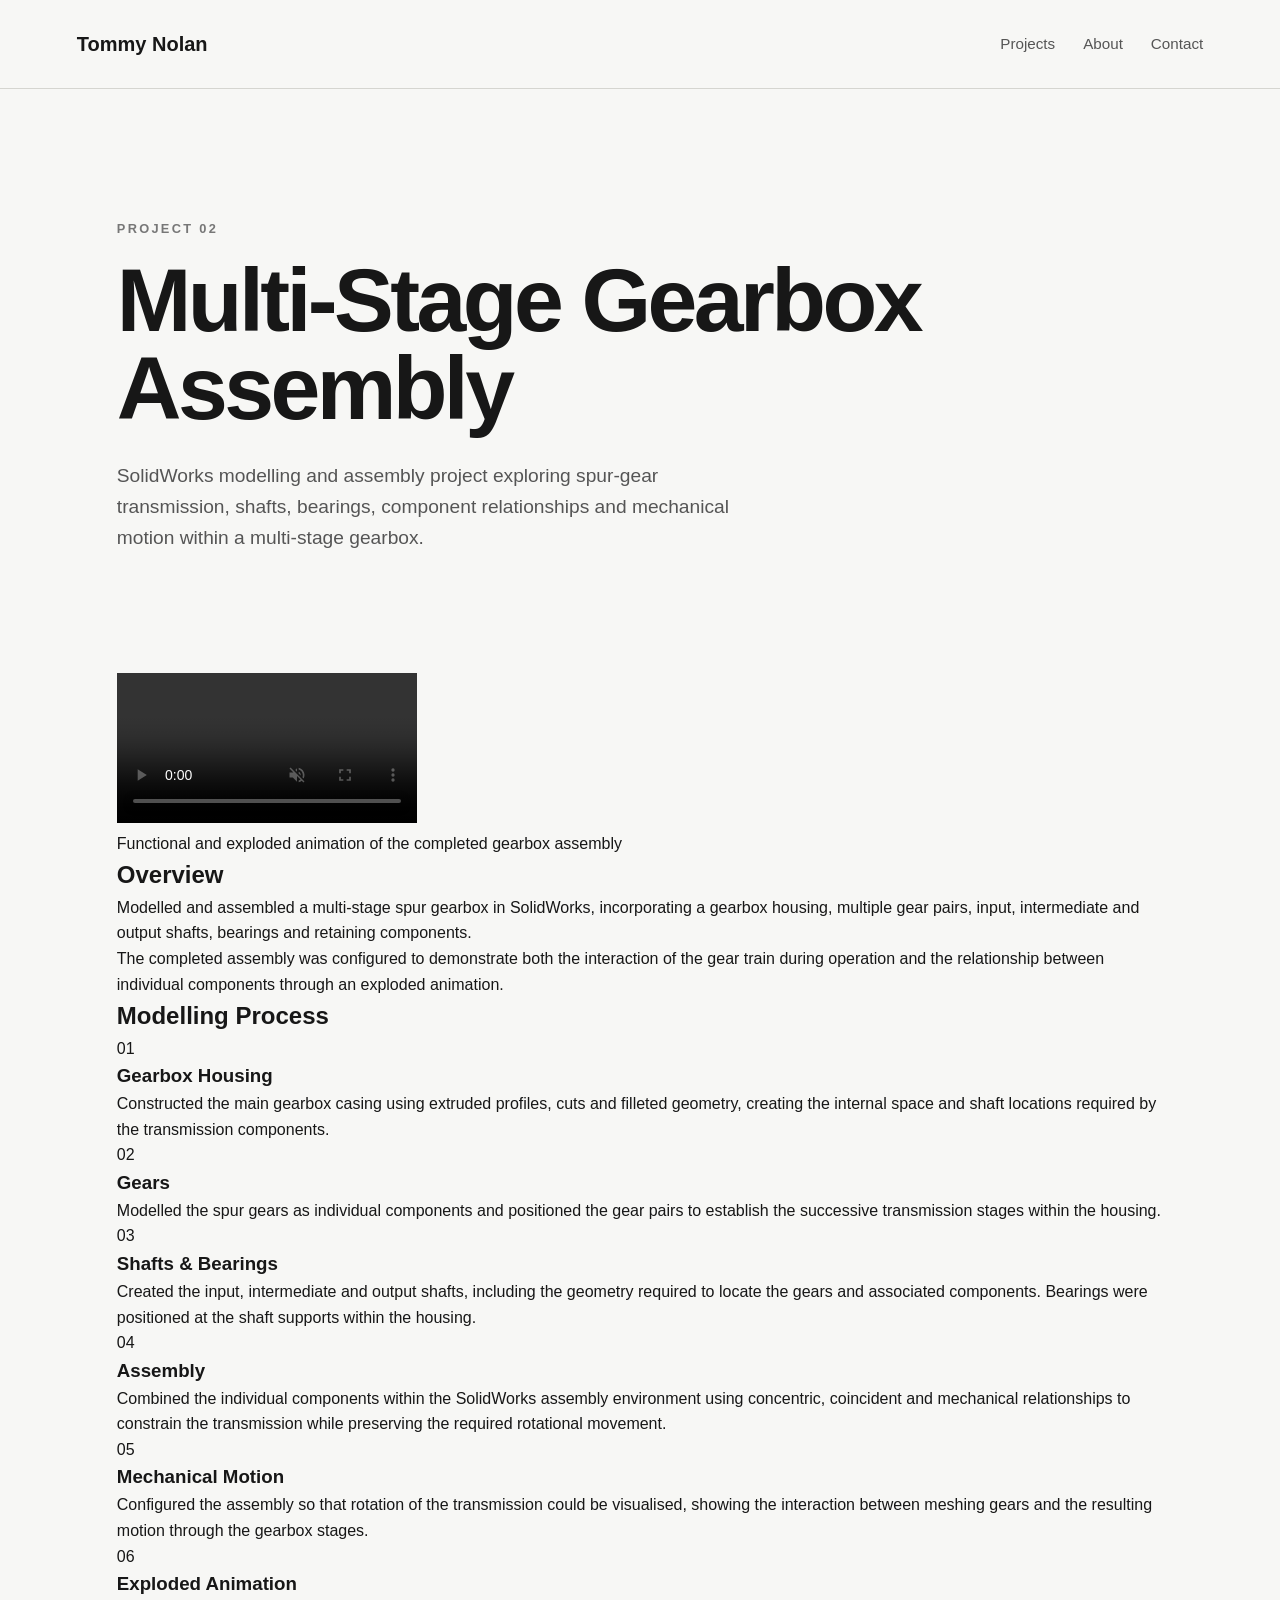
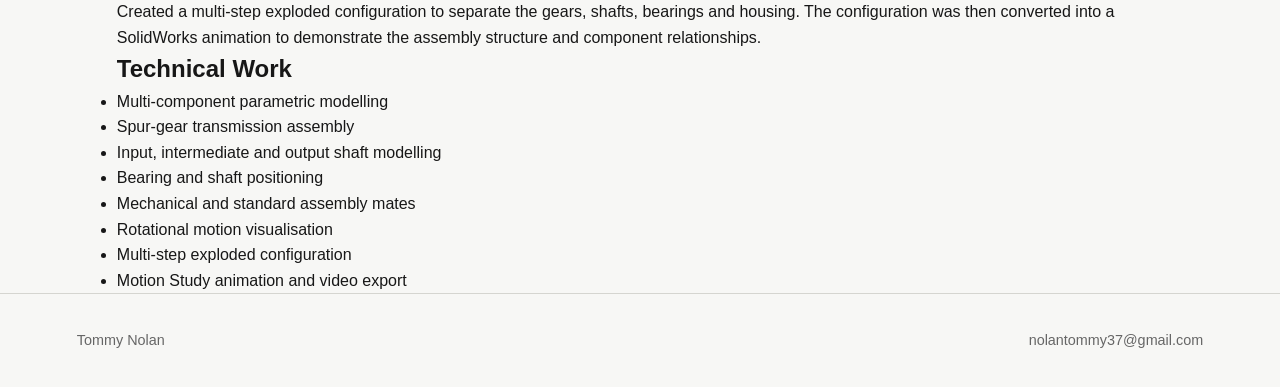
==== gearbox.html @ 4b903edf "Create gearbox.html" ====
<!DOCTYPE html>
<html lang="en">

<head>
    <meta charset="UTF-8">

    <meta name="viewport"
          content="width=device-width, initial-scale=1.0">

    <title>Gearbox Assembly | Tommy Nolan</title>

    <link rel="stylesheet" href="style.css">
</head>


<body>


<header>

    <nav>

        <h1>
            <a href="index.html">Tommy Nolan</a>
        </h1>

        <div class="nav-links">

            <a href="index.html#projects">Projects</a>

            <a href="index.html#about">About</a>

            <a href="mailto:nolantommy37@gmail.com">
                Contact
            </a>

        </div>

    </nav>

</header>



<main>


    <!-- =====================================================
         PROJECT HEADER
    ====================================================== -->

    <section class="hero">

        <p class="eyebrow">
            PROJECT 02
        </p>

        <h2>
            Multi-Stage Gearbox Assembly
        </h2>

        <p class="intro">

            SolidWorks modelling and assembly project exploring
            spur-gear transmission, shafts, bearings, component
            relationships and mechanical motion within a
            multi-stage gearbox.

        </p>

    </section>



    <!-- =====================================================
         ANIMATION
    ====================================================== -->

    <section class="project-section">

        <video
            class="project-video"
            controls
            muted
            loop
            playsinline>

            <source
                src="gearbox_explode.mp4"
                type="video/mp4">

            Your browser does not support HTML video.

        </video>

        <p class="media-caption">
            Functional and exploded animation of the completed gearbox assembly
        </p>

    </section>



    <!-- =====================================================
         OVERVIEW
    ====================================================== -->

    <section class="project-section">

        <h2>Overview</h2>

        <p>

            Modelled and assembled a multi-stage spur gearbox in
            SolidWorks, incorporating a gearbox housing, multiple
            gear pairs, input, intermediate and output shafts,
            bearings and retaining components.

        </p>

        <p>

            The completed assembly was configured to demonstrate
            both the interaction of the gear train during operation
            and the relationship between individual components
            through an exploded animation.

        </p>

    </section>



    <!-- =====================================================
         MODELLING PROCESS
    ====================================================== -->

    <section class="project-section">

        <h2>Modelling Process</h2>

        <div class="process-grid">


            <div class="process-item">

                <span class="process-number">01</span>

                <div>

                    <h3>Gearbox Housing</h3>

                    <p>

                        Constructed the main gearbox casing using
                        extruded profiles, cuts and filleted geometry,
                        creating the internal space and shaft locations
                        required by the transmission components.

                    </p>

                </div>

            </div>


            <div class="process-item">

                <span class="process-number">02</span>

                <div>

                    <h3>Gears</h3>

                    <p>

                        Modelled the spur gears as individual components
                        and positioned the gear pairs to establish the
                        successive transmission stages within the housing.

                    </p>

                </div>

            </div>


            <div class="process-item">

                <span class="process-number">03</span>

                <div>

                    <h3>Shafts & Bearings</h3>

                    <p>

                        Created the input, intermediate and output shafts,
                        including the geometry required to locate the gears
                        and associated components. Bearings were positioned
                        at the shaft supports within the housing.

                    </p>

                </div>

            </div>


            <div class="process-item">

                <span class="process-number">04</span>

                <div>

                    <h3>Assembly</h3>

                    <p>

                        Combined the individual components within the
                        SolidWorks assembly environment using concentric,
                        coincident and mechanical relationships to constrain
                        the transmission while preserving the required
                        rotational movement.

                    </p>

                </div>

            </div>


            <div class="process-item">

                <span class="process-number">05</span>

                <div>

                    <h3>Mechanical Motion</h3>

                    <p>

                        Configured the assembly so that rotation of the
                        transmission could be visualised, showing the
                        interaction between meshing gears and the resulting
                        motion through the gearbox stages.

                    </p>

                </div>

            </div>


            <div class="process-item">

                <span class="process-number">06</span>

                <div>

                    <h3>Exploded Animation</h3>

                    <p>

                        Created a multi-step exploded configuration to
                        separate the gears, shafts, bearings and housing.
                        The configuration was then converted into a
                        SolidWorks animation to demonstrate the assembly
                        structure and component relationships.

                    </p>

                </div>

            </div>


        </div>

    </section>



    <!-- =====================================================
         TECHNICAL WORK
    ====================================================== -->

    <section class="project-section project-end">

        <h2>Technical Work</h2>

        <ul class="technical-list">

            <li>Multi-component parametric modelling</li>

            <li>Spur-gear transmission assembly</li>

            <li>Input, intermediate and output shaft modelling</li>

            <li>Bearing and shaft positioning</li>

            <li>Mechanical and standard assembly mates</li>

            <li>Rotational motion visualisation</li>

            <li>Multi-step exploded configuration</li>

            <li>Motion Study animation and video export</li>

        </ul>

    </section>


</main>



<footer>

    <p>Tommy Nolan</p>

    <a href="mailto:nolantommy37@gmail.com">
        nolantommy37@gmail.com
    </a>

</footer>


</body>

</html>
---- style.css ----
* {
    box-sizing: border-box;
    margin: 0;
    padding: 0;
}

html {
    scroll-behavior: smooth;
}

body {
    font-family: Arial, Helvetica, sans-serif;
    background: #f7f7f5;
    color: #171717;
    line-height: 1.6;
}

a {
    color: inherit;
    text-decoration: none;
}

header {
    padding: 28px 6%;
    border-bottom: 1px solid #d5d5d0;
}

nav {
    max-width: 1200px;
    margin: auto;
    display: flex;
    align-items: center;
    justify-content: space-between;
}

nav h1 {
    font-size: 1.25rem;
    font-weight: 700;
}

.nav-links {
    display: flex;
    gap: 28px;
}

.nav-links a {
    font-size: 0.95rem;
    color: #555;
}

.nav-links a:hover {
    color: #000;
}

main {
    max-width: 1200px;
    margin: auto;
    padding: 0 6%;
}

.hero {
    padding: 130px 0 120px;
    max-width: 850px;
}

.eyebrow {
    font-size: 0.8rem;
    letter-spacing: 0.18em;
    font-weight: 700;
    color: #777;
    margin-bottom: 18px;
}

.hero h2 {
    font-size: clamp(3rem, 7vw, 6rem);
    line-height: 0.98;
    letter-spacing: -0.04em;
    margin-bottom: 28px;
}

.intro {
    max-width: 650px;
    font-size: 1.2rem;
    color: #555;
}

#projects {
    padding: 40px 0 120px;
}

#projects > h2,
#about > h2 {
    font-size: 1.8rem;
    margin-bottom: 32px;
    padding-bottom: 12px;
    border-bottom: 1px solid #ccc;
}

.projects-grid {
    display: grid;
    grid-template-columns: repeat(2, 1fr);
    gap: 28px;
}

.project-card {
    display: block;
    background: white;
    border: 1px solid #ddd;
    transition: transform 0.2s ease, box-shadow 0.2s ease;
}

.project-card:hover {
    transform: translateY(-4px);
    box-shadow: 0 12px 30px rgba(0,0,0,0.08);
}

.project-image {
    aspect-ratio: 16 / 10;
    width: 100%;
    overflow: hidden;
}

.project-image img {
    width: 100%;
    height: 100%;
    object-fit: cover;
}

.placeholder {
    background: #e8e8e4;
    display: flex;
    align-items: center;
    justify-content: center;
    color: #777;
}

.project-info {
    padding: 24px;
}

.project-number {
    font-size: 0.8rem;
    color: #888;
    margin-bottom: 8px;
}

.project-info h3 {
    font-size: 1.5rem;
    margin-bottom: 8px;
}

.project-info p {
    color: #666;
}

.coming-soon {
    opacity: 0.65;
}

#about {
    padding: 80px 0 140px;
    max-width: 750px;
}

#about p {
    font-size: 1.15rem;
    color: #555;
}

footer {
    border-top: 1px solid #d5d5d0;
    padding: 35px 6%;
    display: flex;
    justify-content: space-between;
    color: #666;
    font-size: 0.9rem;
}

@media (max-width: 750px) {
    .projects-grid {
        grid-template-columns: 1fr;
    }

    .nav-links {
        gap: 14px;
    }

    .hero {
        padding: 90px 0;
    }

    footer {
        flex-direction: column;
        gap: 8px;
    }
}
.status-note {
    display: inline-block;
    margin-top: 28px;
    padding: 10px 14px;

    font-size: 0.85rem;
    color: #555;

    background: #ececea;
    border-left: 3px solid #333;
}
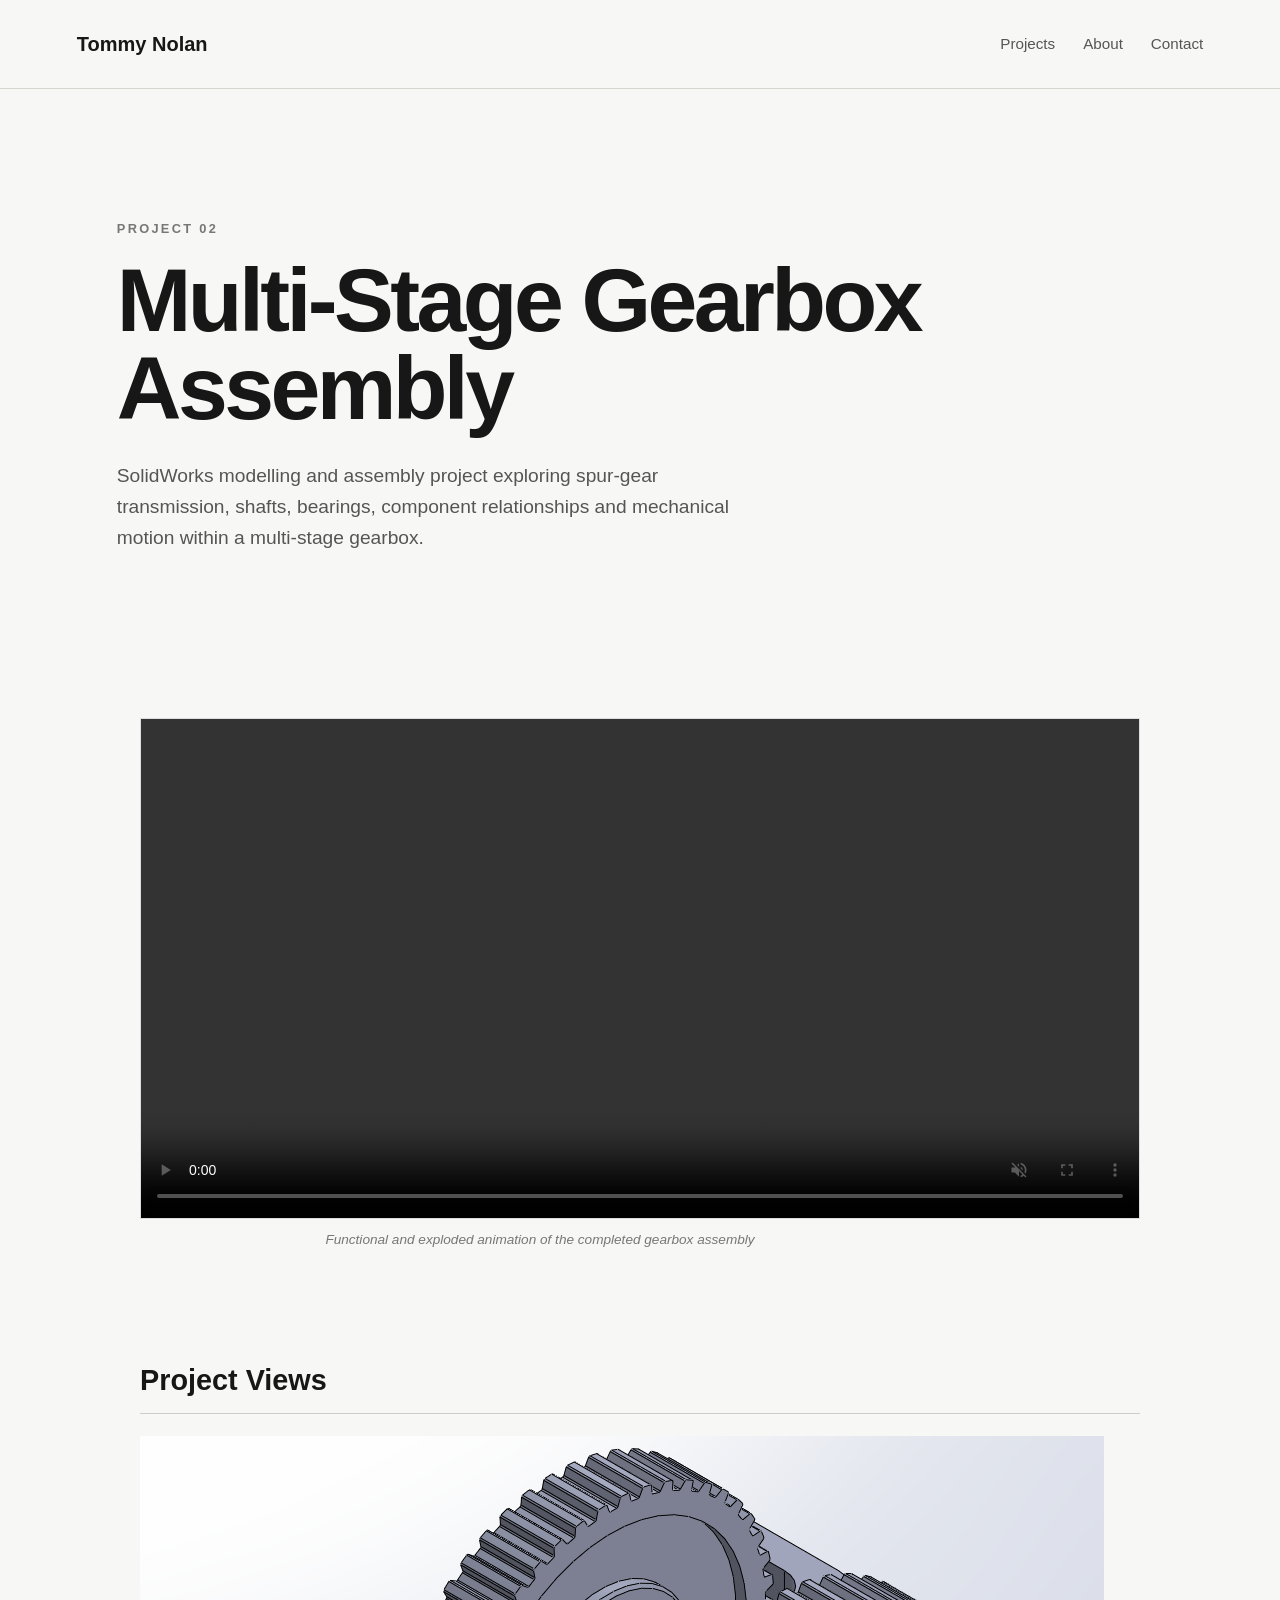
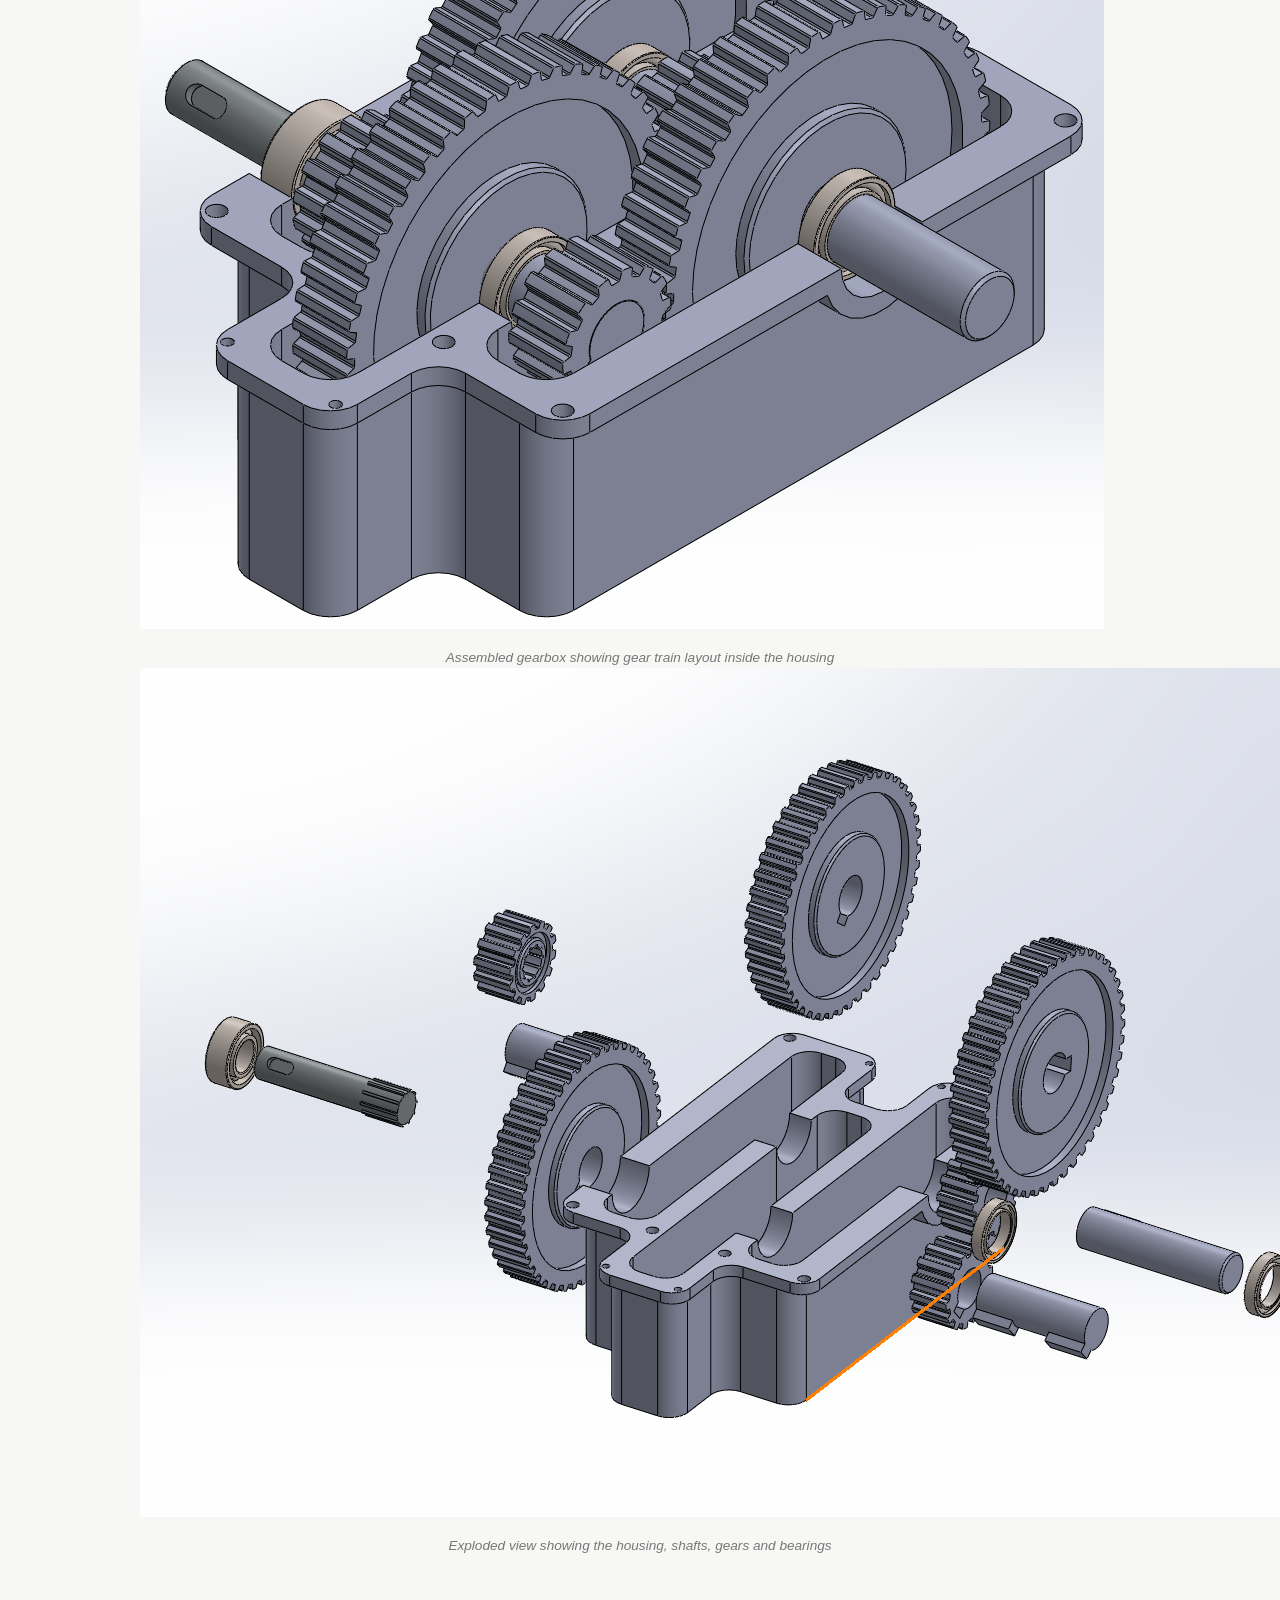
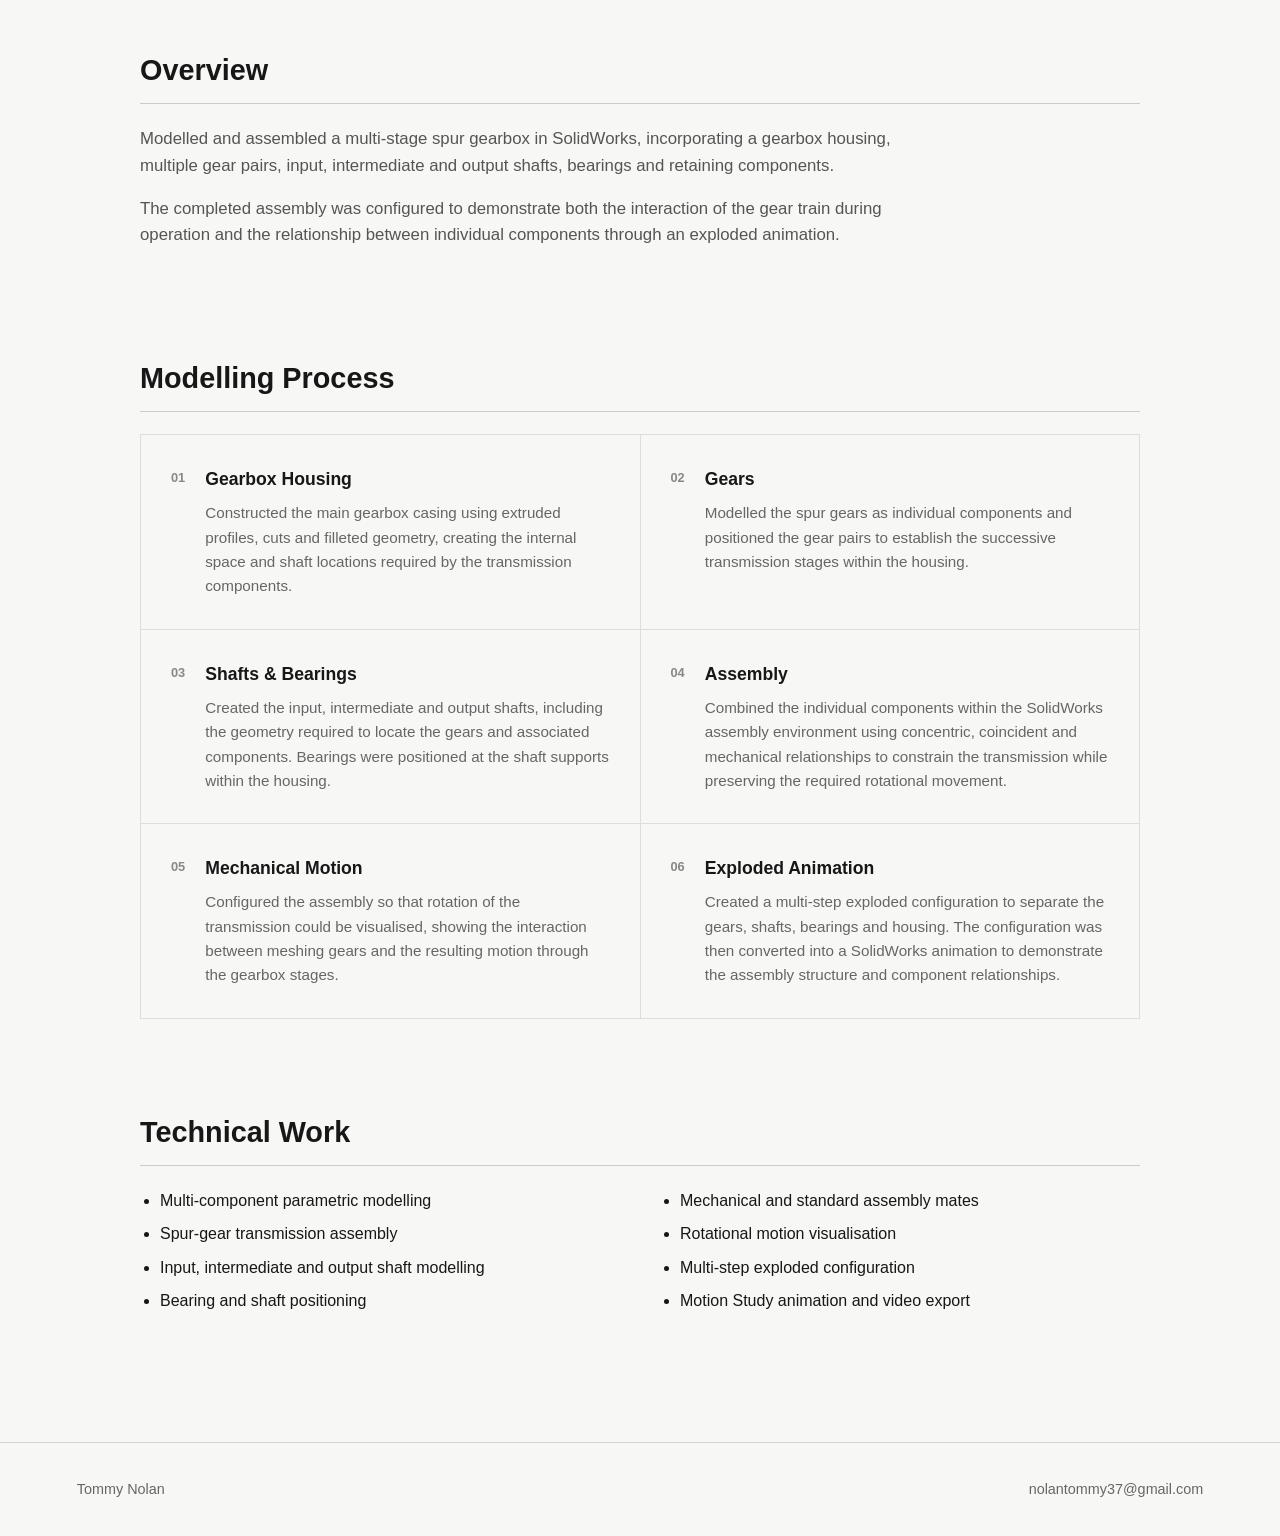
==== commit f1abeb23: "Update gearbox.html" ====
--- a/gearbox.html
+++ b/gearbox.html
@@ -99,7 +99,25 @@
 
     </section>
 
-
+<section class="project-section">
+
+    <h2>Project Views</h2>
+
+    <div class="image-grid-two">
+
+        <div class="image-card">
+            <img src="gearbox_assembled.png" alt="Assembled gearbox close-up view">
+            <p class="media-caption">Assembled gearbox showing gear train layout inside the housing</p>
+        </div>
+
+        <div class="image-card">
+            <img src="gearbox_exploded.png" alt="Exploded view of gearbox assembly">
+            <p class="media-caption">Exploded view showing the housing, shafts, gears and bearings</p>
+        </div>
+
+    </div>
+
+</section>
 
     <!-- =====================================================
          OVERVIEW
--- a/style.css
+++ b/style.css
@@ -205,3 +205,117 @@
     background: #ececea;
     border-left: 3px solid #333;
 }
+/* =========================================================
+   PROJECT PAGES
+========================================================= */
+
+.project-section {
+    max-width: 1000px;
+    margin: 0 auto;
+    padding: 45px 0;
+}
+
+.project-section h2 {
+    font-size: 1.8rem;
+    margin-bottom: 22px;
+    padding-bottom: 10px;
+    border-bottom: 1px solid #ccc;
+}
+
+.project-section > p {
+    max-width: 800px;
+    margin-bottom: 16px;
+    font-size: 1.05rem;
+    color: #555;
+}
+
+
+/* VIDEO */
+
+.project-video {
+    display: block;
+    width: 100%;
+    border: 1px solid #ddd;
+    background: #eee;
+}
+
+.media-caption {
+    margin-top: 10px;
+    text-align: center;
+    font-size: 0.85rem !important;
+    font-style: italic;
+    color: #777 !important;
+}
+
+
+/* MODELLING PROCESS */
+
+.process-grid {
+    display: grid;
+    grid-template-columns: 1fr 1fr;
+    gap: 1px;
+    background: #ddd;
+    border: 1px solid #ddd;
+}
+
+.process-item {
+    display: flex;
+    gap: 20px;
+    background: #f7f7f5;
+    padding: 30px;
+}
+
+.process-number {
+    font-size: 0.8rem;
+    font-weight: 700;
+    color: #888;
+    padding-top: 3px;
+}
+
+.process-item h3 {
+    margin-bottom: 8px;
+    font-size: 1.1rem;
+}
+
+.process-item p {
+    color: #666;
+    font-size: 0.95rem;
+}
+
+
+/* TECHNICAL LIST */
+
+.technical-list {
+    columns: 2;
+    column-gap: 60px;
+    padding-left: 20px;
+}
+
+.technical-list li {
+    margin-bottom: 8px;
+    break-inside: avoid;
+}
+
+.project-end {
+    padding-bottom: 120px;
+}
+
+
+/* MOBILE PROJECT LAYOUT */
+
+@media (max-width: 750px) {
+
+    .process-grid {
+        grid-template-columns: 1fr;
+    }
+
+    .technical-list {
+        columns: 1;
+    }
+
+}
+.gearbox-preview video {
+    width: 100%;
+    height: 100%;
+    object-fit: cover;
+}
